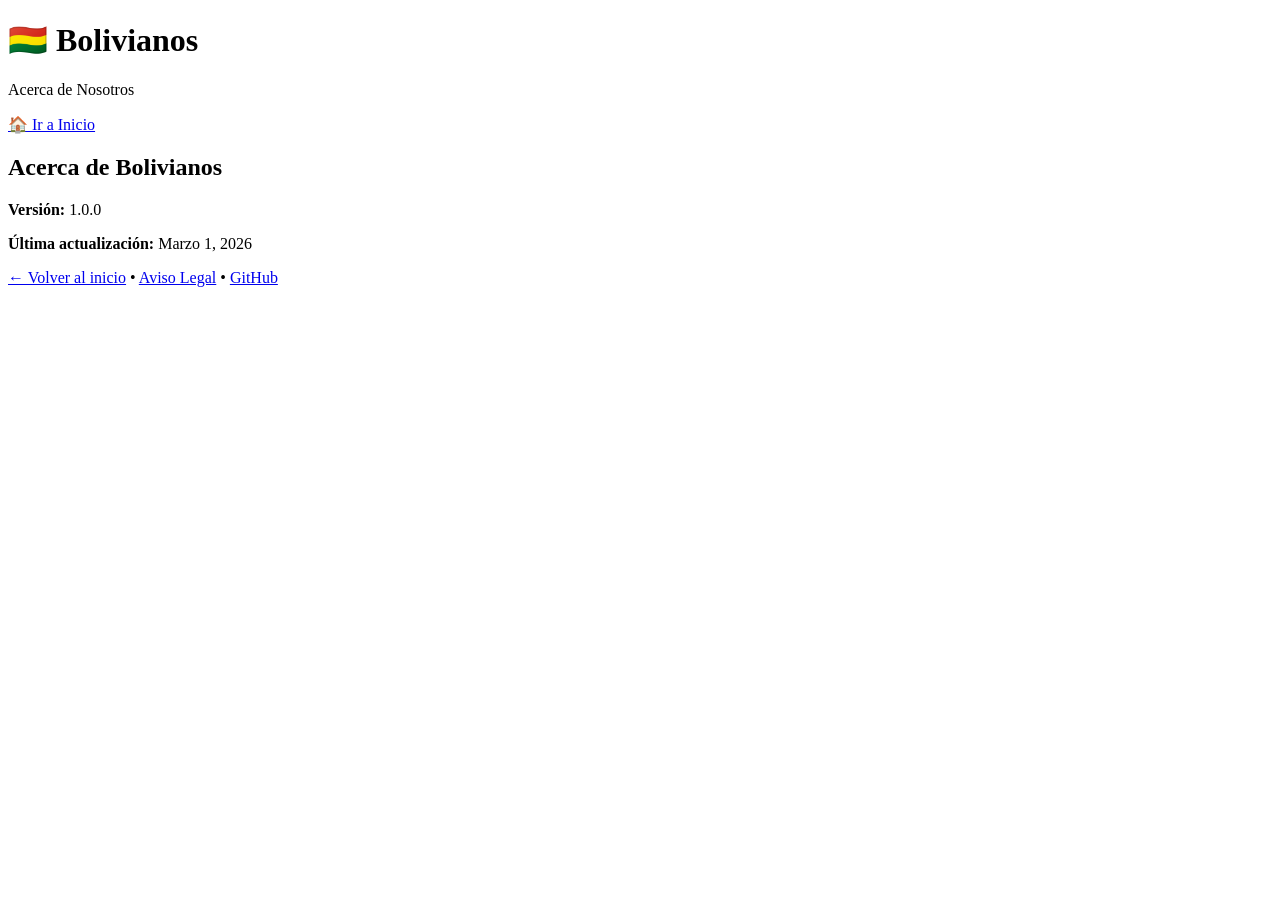
==== app/templates/about.html @ 1423c4fe "feat: Implement MongoDB integration for photo uploads - Added database connection and operations in " ====
<!DOCTYPE html>
<html lang="es">
<head>
    <meta charset="UTF-8">
    <meta name="viewport" content="width=device-width, initial-scale=1.0">
    <title>Acerca de - Bolivianos</title>
    <link rel="stylesheet" href="/static/styles.css">
</head>
<body>
    <div class="container">
        <div class="header">
            <h1>🇧🇴 Bolivianos</h1>
            <p>Acerca de Nosotros</p>
            <a href="/" class="btn-home">🏠 Ir a Inicio</a>
        </div>

        <div class="legal-content">
            <h2>Acerca de Bolivianos</h2>
            
            <div class="legal-footer">
                <p><strong>Versión:</strong> 1.0.0</p>
                <p><strong>Última actualización:</strong> Marzo 1, 2026</p>
            </div>
        </div>

        <div class="footer">
            <a href="/" class="footer-link">← Volver al inicio</a>
            <span class="footer-separator">•</span>
            <a href="/disclaimer" class="footer-link">Aviso Legal</a>
            <span class="footer-separator">•</span>
            <a href="https://github.com/" target="_blank" class="footer-link">GitHub</a>
        </div>
    </div>
</body>
</html>
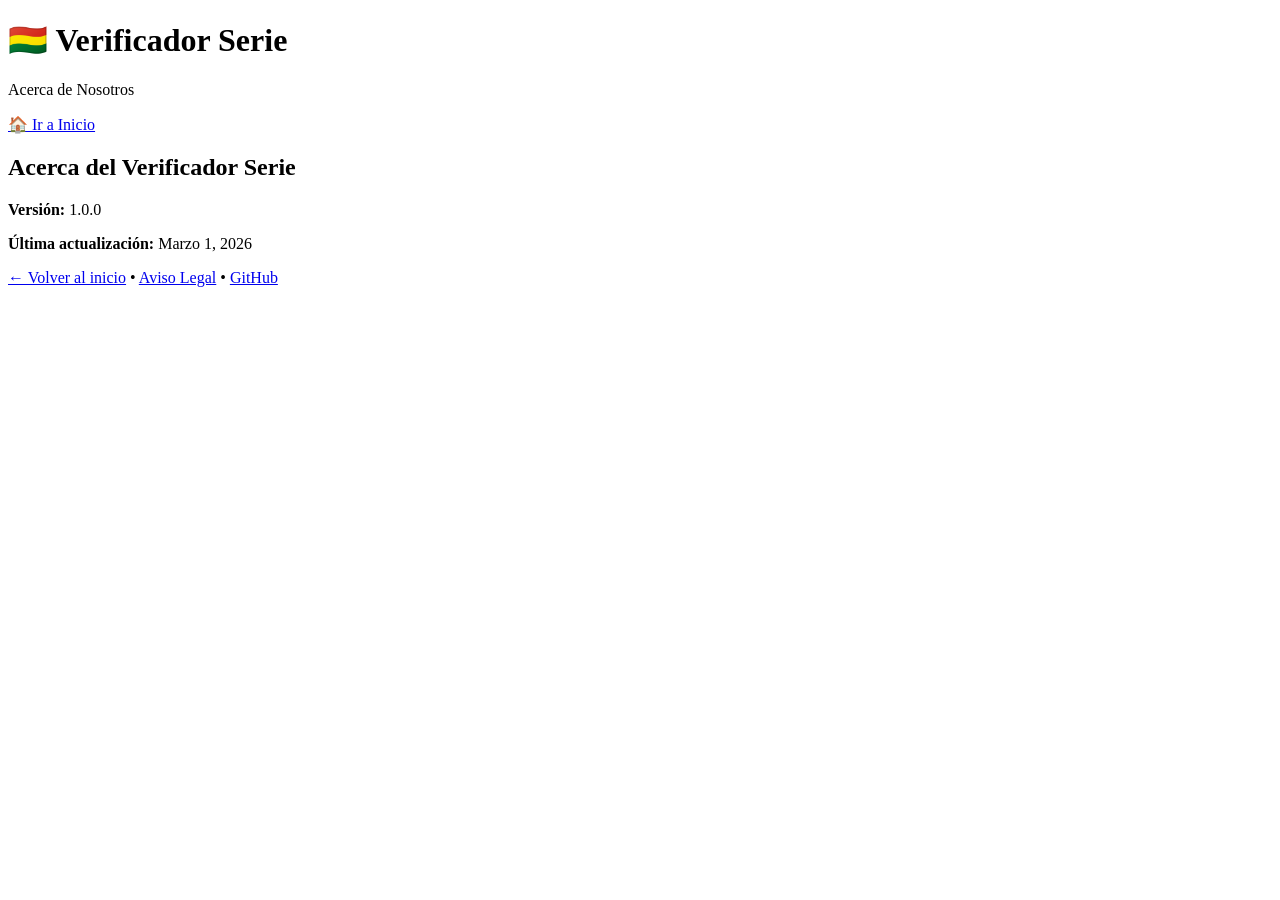
==== commit 95806a2d: "fix: Update titles and headers to reflect 'Verificador de Serie' across multiple templates" ====
--- a/app/templates/about.html
+++ b/app/templates/about.html
@@ -3,19 +3,19 @@
 <head>
     <meta charset="UTF-8">
     <meta name="viewport" content="width=device-width, initial-scale=1.0">
-    <title>Acerca de - Bolivianos</title>
+    <title>Acerca de | 🇧🇴 Verificador de Serie</title>
     <link rel="stylesheet" href="/static/styles.css">
 </head>
 <body>
     <div class="container">
         <div class="header">
-            <h1>🇧🇴 Bolivianos</h1>
+            <h1>🇧🇴 Verificador Serie</h1>
             <p>Acerca de Nosotros</p>
             <a href="/" class="btn-home">🏠 Ir a Inicio</a>
         </div>
 
         <div class="legal-content">
-            <h2>Acerca de Bolivianos</h2>
+            <h2>Acerca del Verificador Serie</h2>
             
             <div class="legal-footer">
                 <p><strong>Versión:</strong> 1.0.0</p>
@@ -28,7 +28,7 @@
             <span class="footer-separator">•</span>
             <a href="/disclaimer" class="footer-link">Aviso Legal</a>
             <span class="footer-separator">•</span>
-            <a href="https://github.com/" target="_blank" class="footer-link">GitHub</a>
+            <a href="https://github.com/python-la-paz/money-checker" target="_blank" class="footer-link">GitHub</a>
         </div>
     </div>
 </body>
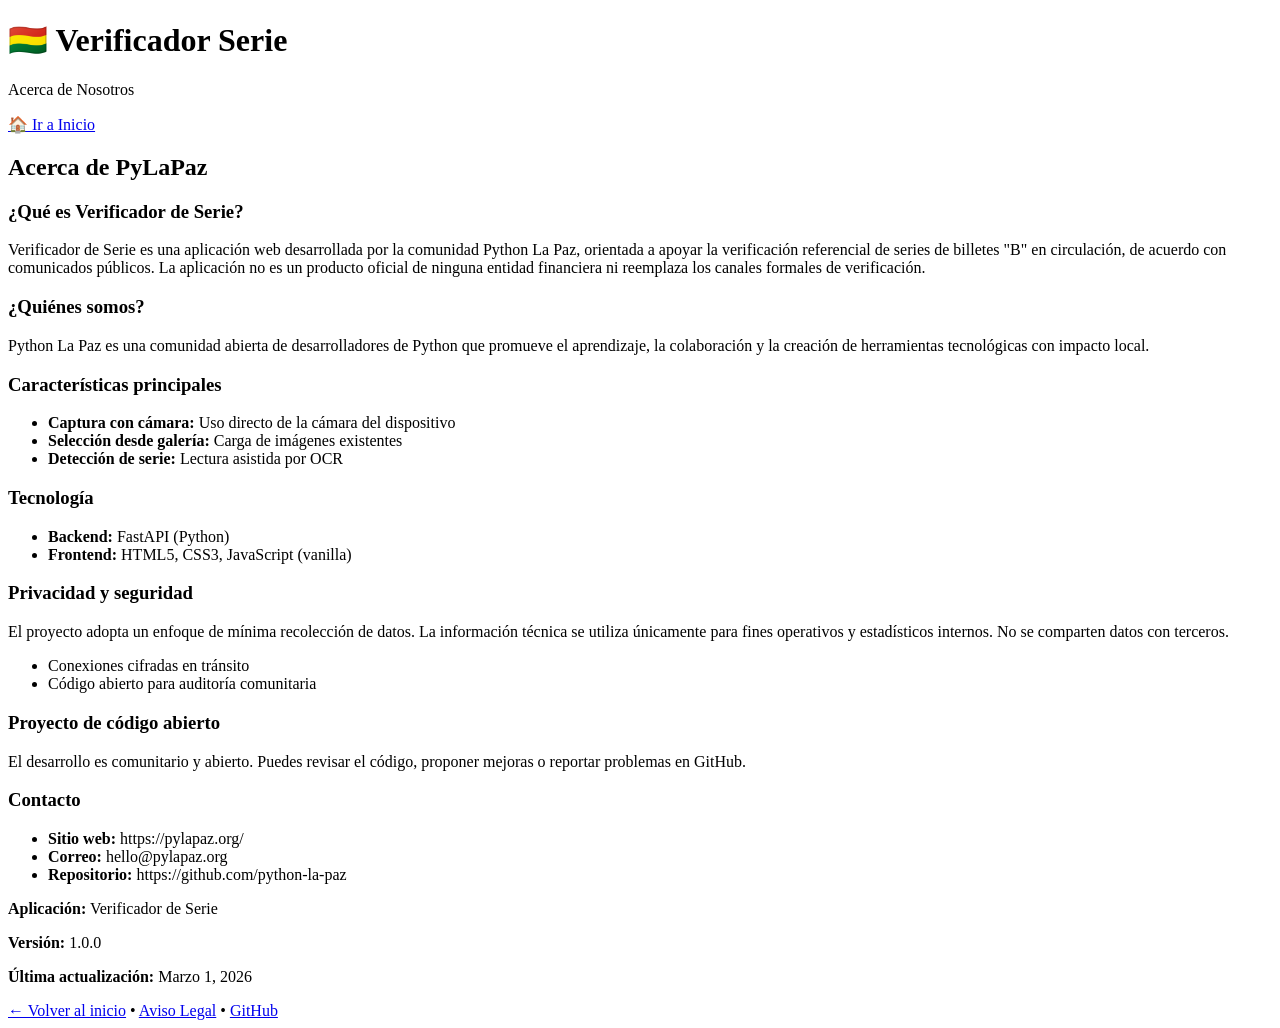
==== commit b4cbaf89: "feat: Update application title and enhance about and disclaimer pages with detailed information" ====
--- a/app/templates/about.html
+++ b/app/templates/about.html
@@ -1,11 +1,13 @@
 <!DOCTYPE html>
 <html lang="es">
+
 <head>
     <meta charset="UTF-8">
     <meta name="viewport" content="width=device-width, initial-scale=1.0">
     <title>Acerca de | 🇧🇴 Verificador de Serie</title>
     <link rel="stylesheet" href="/static/styles.css">
 </head>
+
 <body>
     <div class="container">
         <div class="header">
@@ -15,9 +17,61 @@
         </div>
 
         <div class="legal-content">
-            <h2>Acerca del Verificador Serie</h2>
-            
+            <h2>Acerca de PyLaPaz</h2>
+
+            <h3>¿Qué es Verificador de Serie?</h3>
+            <p>
+                Verificador de Serie es una aplicación web desarrollada por la comunidad Python La Paz,
+                orientada a apoyar la verificación referencial de series de billetes "B" en circulación, de acuerdo con
+                comunicados públicos.
+                La aplicación no es un producto oficial de ninguna entidad financiera ni reemplaza los canales formales
+                de verificación.
+            </p>
+
+            <h3>¿Quiénes somos?</h3>
+            <p>
+                Python La Paz es una comunidad abierta de desarrolladores de Python que promueve el aprendizaje, la
+                colaboración y la creación de herramientas tecnológicas con impacto local.
+            </p>
+
+            <h3>Características principales</h3>
+            <ul>
+                <li><strong>Captura con cámara:</strong> Uso directo de la cámara del dispositivo</li>
+                <li><strong>Selección desde galería:</strong> Carga de imágenes existentes</li>
+                <li><strong>Detección de serie:</strong> Lectura asistida por OCR</li>
+            </ul>
+
+            <h3>Tecnología</h3>
+            <ul>
+                <li><strong>Backend:</strong> FastAPI (Python)</li>
+                <li><strong>Frontend:</strong> HTML5, CSS3, JavaScript (vanilla)</li>
+            </ul>
+
+            <h3>Privacidad y seguridad</h3>
+            <p>
+                El proyecto adopta un enfoque de mínima recolección de datos. La información técnica se utiliza
+                únicamente para fines operativos y estadísticos internos. No se comparten datos con terceros.
+            </p>
+            <ul>
+                <li>Conexiones cifradas en tránsito</li>
+                <li>Código abierto para auditoría comunitaria</li>
+            </ul>
+
+            <h3>Proyecto de código abierto</h3>
+            <p>
+                El desarrollo es comunitario y abierto. Puedes revisar el código, proponer mejoras o reportar problemas
+                en GitHub.
+            </p>
+
+            <h3>Contacto</h3>
+            <ul>
+                <li><strong>Sitio web:</strong> https://pylapaz.org/</li>
+                <li><strong>Correo:</strong> hello@pylapaz.org</li>
+                <li><strong>Repositorio:</strong> https://github.com/python-la-paz</li>
+            </ul>
+
             <div class="legal-footer">
+                <p><strong>Aplicación:</strong> Verificador de Serie</p>
                 <p><strong>Versión:</strong> 1.0.0</p>
                 <p><strong>Última actualización:</strong> Marzo 1, 2026</p>
             </div>
@@ -32,4 +86,5 @@
         </div>
     </div>
 </body>
-</html>
+
+</html>
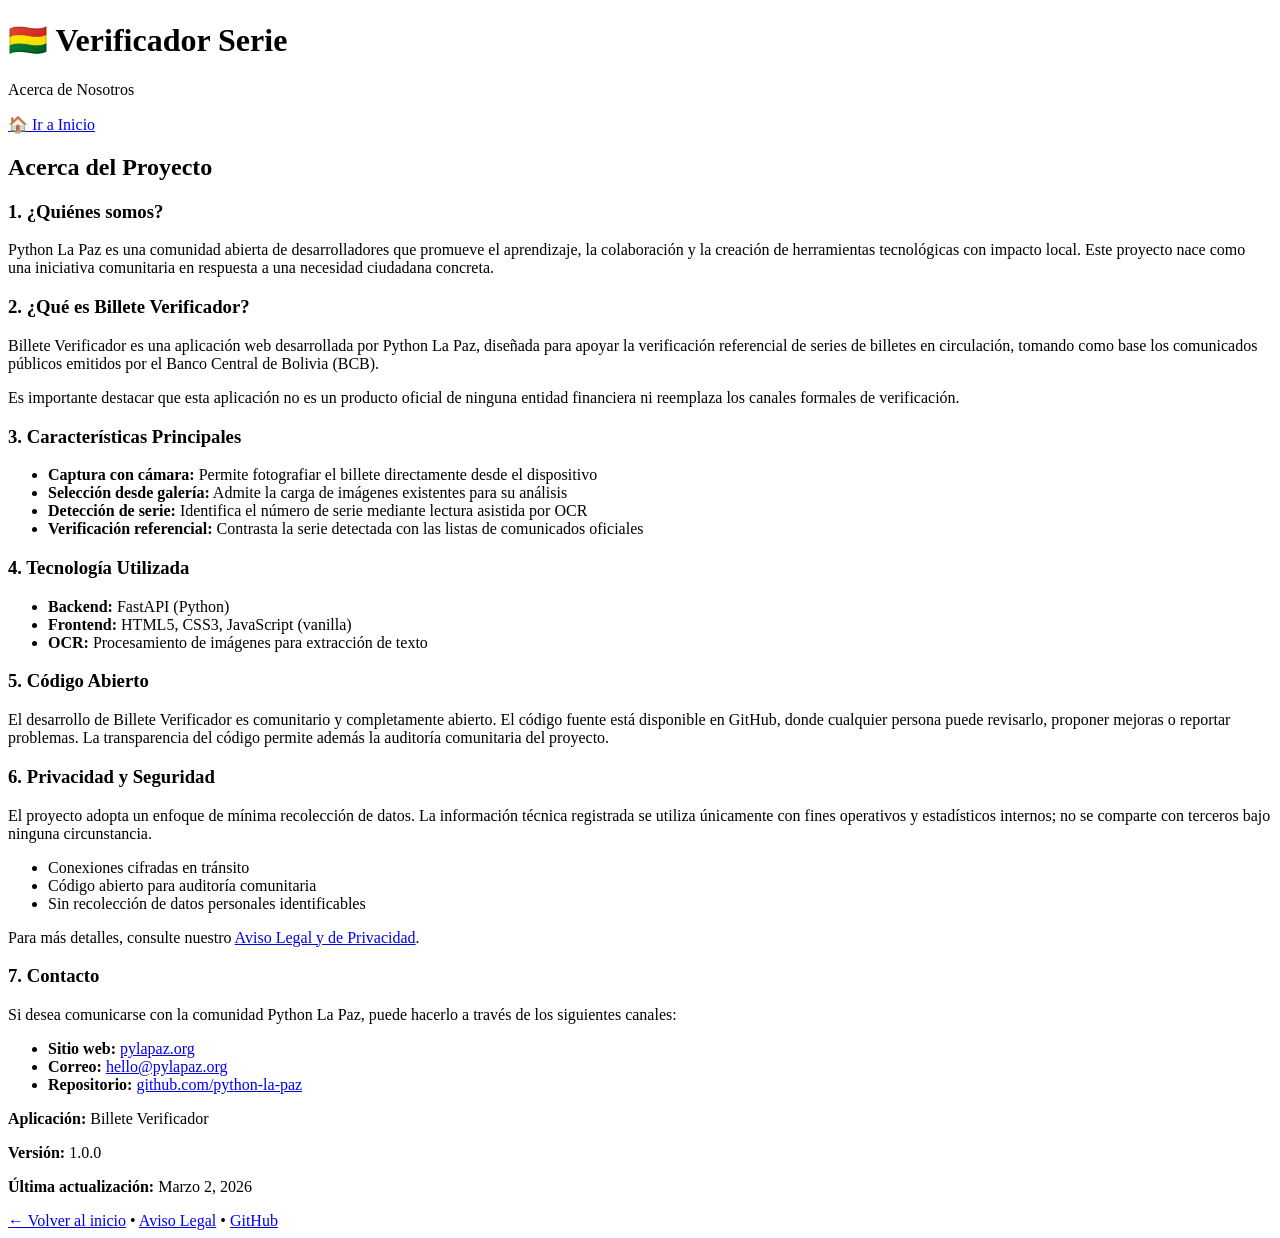
==== commit 057cc68a: "feat: improved user experience" ====
--- a/app/templates/about.html
+++ b/app/templates/about.html
@@ -1,90 +1,141 @@
-<!DOCTYPE html>
+<!doctype html>
 <html lang="es">
+  <head>
+    <meta charset="UTF-8" />
+    <meta name="viewport" content="width=device-width, initial-scale=1.0" />
+    <title>Acerca de | 🇧🇴 Billete Verificador</title>
+    <link rel="stylesheet" href="/static/styles.css" />
+  </head>
 
-<head>
-    <meta charset="UTF-8">
-    <meta name="viewport" content="width=device-width, initial-scale=1.0">
-    <title>Acerca de | 🇧🇴 Verificador de Serie</title>
-    <link rel="stylesheet" href="/static/styles.css">
-</head>
+  <body>
+    <div class="container">
+      <div class="header">
+        <h1>🇧🇴 Verificador Serie</h1>
+        <p>Acerca de Nosotros</p>
+        <a href="/" class="btn-home">🏠 Ir a Inicio</a>
+      </div>
 
-<body>
-    <div class="container">
-        <div class="header">
-            <h1>🇧🇴 Verificador Serie</h1>
-            <p>Acerca de Nosotros</p>
-            <a href="/" class="btn-home">🏠 Ir a Inicio</a>
+      <div class="legal-content">
+        <h2>Acerca del Proyecto</h2>
+
+        <h3>1. ¿Quiénes somos?</h3>
+        <p>
+          Python La Paz es una comunidad abierta de desarrolladores que promueve
+          el aprendizaje, la colaboración y la creación de herramientas
+          tecnológicas con impacto local. Este proyecto nace como una iniciativa
+          comunitaria en respuesta a una necesidad ciudadana concreta.
+        </p>
+
+        <h3>2. ¿Qué es Billete Verificador?</h3>
+        <p>
+          Billete Verificador es una aplicación web desarrollada por Python La
+          Paz, diseñada para apoyar la verificación referencial de series de
+          billetes en circulación, tomando como base los comunicados públicos
+          emitidos por el Banco Central de Bolivia (BCB).
+        </p>
+        <p>
+          Es importante destacar que esta aplicación no es un producto oficial
+          de ninguna entidad financiera ni reemplaza los canales formales de
+          verificación.
+        </p>
+
+        <h3>3. Características Principales</h3>
+        <ul>
+          <li>
+            <strong>Captura con cámara:</strong> Permite fotografiar el billete
+            directamente desde el dispositivo
+          </li>
+          <li>
+            <strong>Selección desde galería:</strong> Admite la carga de
+            imágenes existentes para su análisis
+          </li>
+          <li>
+            <strong>Detección de serie:</strong> Identifica el número de serie
+            mediante lectura asistida por OCR
+          </li>
+          <li>
+            <strong>Verificación referencial:</strong> Contrasta la serie
+            detectada con las listas de comunicados oficiales
+          </li>
+        </ul>
+
+        <h3>4. Tecnología Utilizada</h3>
+        <ul>
+          <li><strong>Backend:</strong> FastAPI (Python)</li>
+          <li><strong>Frontend:</strong> HTML5, CSS3, JavaScript (vanilla)</li>
+          <li>
+            <strong>OCR:</strong> Procesamiento de imágenes para extracción de
+            texto
+          </li>
+        </ul>
+
+        <h3>5. Código Abierto</h3>
+        <p>
+          El desarrollo de Billete Verificador es comunitario y completamente
+          abierto. El código fuente está disponible en GitHub, donde cualquier
+          persona puede revisarlo, proponer mejoras o reportar problemas. La
+          transparencia del código permite además la auditoría comunitaria del
+          proyecto.
+        </p>
+
+        <h3>6. Privacidad y Seguridad</h3>
+        <p>
+          El proyecto adopta un enfoque de mínima recolección de datos. La
+          información técnica registrada se utiliza únicamente con fines
+          operativos y estadísticos internos; no se comparte con terceros bajo
+          ninguna circunstancia.
+        </p>
+        <ul>
+          <li>Conexiones cifradas en tránsito</li>
+          <li>Código abierto para auditoría comunitaria</li>
+          <li>Sin recolección de datos personales identificables</li>
+        </ul>
+        <p>
+          Para más detalles, consulte nuestro
+          <a href="/disclaimer">Aviso Legal y de Privacidad</a>.
+        </p>
+
+        <h3>7. Contacto</h3>
+        <p>
+          Si desea comunicarse con la comunidad Python La Paz, puede hacerlo a
+          través de los siguientes canales:
+        </p>
+        <ul>
+          <li>
+            <strong>Sitio web:</strong>
+            <a href="https://pylapaz.org/" target="_blank">pylapaz.org</a>
+          </li>
+          <li>
+            <strong>Correo:</strong>
+            <a href="mailto:hello@pylapaz.org">hello@pylapaz.org</a>
+          </li>
+          <li>
+            <strong>Repositorio:</strong>
+            <a href="https://github.com/python-la-paz" target="_blank"
+              >github.com/python-la-paz</a
+            >
+          </li>
+        </ul>
+
+        <div class="legal-footer">
+          <p><strong>Aplicación:</strong> Billete Verificador</p>
+          <p><strong>Versión:</strong> 1.0.0</p>
+          <p><strong>Última actualización:</strong> Marzo 2, 2026</p>
         </div>
+      </div>
 
-        <div class="legal-content">
-            <h2>Acerca de PyLaPaz</h2>
-
-            <h3>¿Qué es Verificador de Serie?</h3>
-            <p>
-                Verificador de Serie es una aplicación web desarrollada por la comunidad Python La Paz,
-                orientada a apoyar la verificación referencial de series de billetes "B" en circulación, de acuerdo con
-                comunicados públicos.
-                La aplicación no es un producto oficial de ninguna entidad financiera ni reemplaza los canales formales
-                de verificación.
-            </p>
-
-            <h3>¿Quiénes somos?</h3>
-            <p>
-                Python La Paz es una comunidad abierta de desarrolladores de Python que promueve el aprendizaje, la
-                colaboración y la creación de herramientas tecnológicas con impacto local.
-            </p>
-
-            <h3>Características principales</h3>
-            <ul>
-                <li><strong>Captura con cámara:</strong> Uso directo de la cámara del dispositivo</li>
-                <li><strong>Selección desde galería:</strong> Carga de imágenes existentes</li>
-                <li><strong>Detección de serie:</strong> Lectura asistida por OCR</li>
-            </ul>
-
-            <h3>Tecnología</h3>
-            <ul>
-                <li><strong>Backend:</strong> FastAPI (Python)</li>
-                <li><strong>Frontend:</strong> HTML5, CSS3, JavaScript (vanilla)</li>
-            </ul>
-
-            <h3>Privacidad y seguridad</h3>
-            <p>
-                El proyecto adopta un enfoque de mínima recolección de datos. La información técnica se utiliza
-                únicamente para fines operativos y estadísticos internos. No se comparten datos con terceros.
-            </p>
-            <ul>
-                <li>Conexiones cifradas en tránsito</li>
-                <li>Código abierto para auditoría comunitaria</li>
-            </ul>
-
-            <h3>Proyecto de código abierto</h3>
-            <p>
-                El desarrollo es comunitario y abierto. Puedes revisar el código, proponer mejoras o reportar problemas
-                en GitHub.
-            </p>
-
-            <h3>Contacto</h3>
-            <ul>
-                <li><strong>Sitio web:</strong> https://pylapaz.org/</li>
-                <li><strong>Correo:</strong> hello@pylapaz.org</li>
-                <li><strong>Repositorio:</strong> https://github.com/python-la-paz</li>
-            </ul>
-
-            <div class="legal-footer">
-                <p><strong>Aplicación:</strong> Verificador de Serie</p>
-                <p><strong>Versión:</strong> 1.0.0</p>
-                <p><strong>Última actualización:</strong> Marzo 1, 2026</p>
-            </div>
-        </div>
-
-        <div class="footer">
-            <a href="/" class="footer-link">← Volver al inicio</a>
-            <span class="footer-separator">•</span>
-            <a href="/disclaimer" class="footer-link">Aviso Legal</a>
-            <span class="footer-separator">•</span>
-            <a href="https://github.com/python-la-paz/money-checker" target="_blank" class="footer-link">GitHub</a>
-        </div>
+      <div class="footer">
+        <a href="/" class="footer-link">← Volver al inicio</a>
+        <span class="footer-separator">•</span>
+        <a href="/disclaimer" class="footer-link">Aviso Legal</a>
+        <span class="footer-separator">•</span>
+        <a
+          href="https://github.com/python-la-paz/money-checker"
+          target="_blank"
+          class="footer-link"
+          >GitHub</a
+        >
+      </div>
     </div>
-</body>
-
-</html>+  </body>
+</html>
